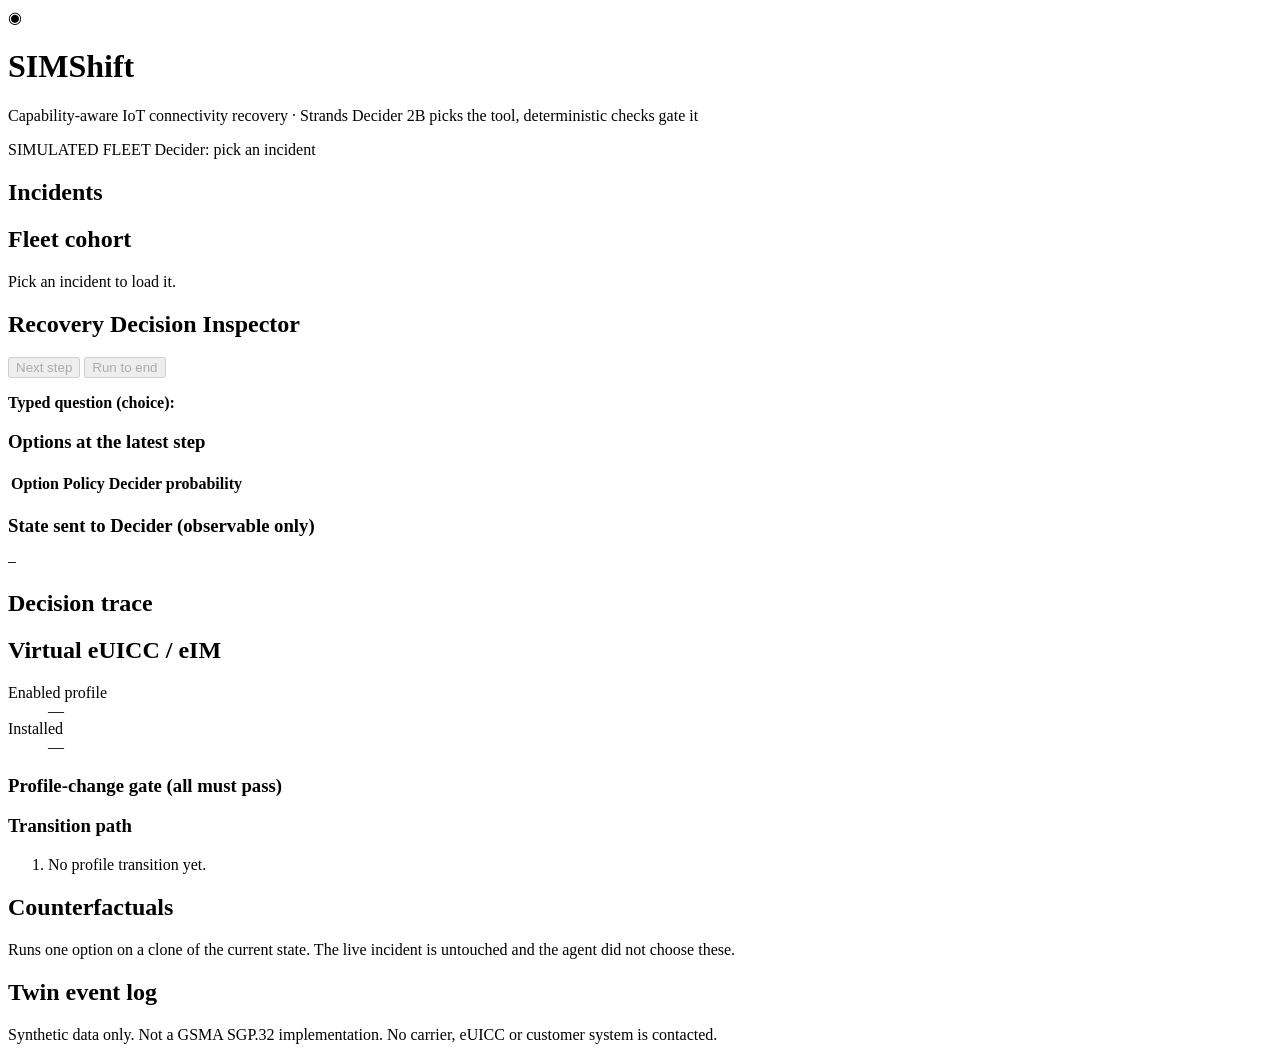
==== simshift/static/index.html @ dc2e5848 "Add Recovery Decision Inspector web UI (stdlib HTTP server, live Decider or recorded replay) - Shows" ====
<!doctype html>
<html lang="en">
<head>
  <meta charset="utf-8">
  <meta name="viewport" content="width=device-width, initial-scale=1">
  <title>SIMShift · Recovery Decision Inspector</title>
  <link rel="stylesheet" href="/style.css">
</head>
<body>
  <header class="top">
    <div class="brand">
      <span class="logo" aria-hidden="true">◉</span>
      <div>
        <h1>SIMShift</h1>
        <p class="tag">Capability-aware IoT connectivity recovery · Strands Decider 2B picks the tool, deterministic checks gate it</p>
      </div>
    </div>
    <div class="chips">
      <span class="chip warn" title="All devices, networks and eSIM operations are synthetic">SIMULATED FLEET</span>
      <span class="chip" id="decider-chip" role="status">Decider: pick an incident</span>
      <span class="chip" id="bedrock-chip"></span>
    </div>
  </header>

  <main class="grid">
    <section class="col">
      <div class="panel">
        <h2>Incidents</h2>
        <div id="scenarios" class="scenarios" role="list"></div>
      </div>
      <div class="panel" aria-live="polite">
        <h2>Fleet cohort</h2>
        <div id="fleet-empty" class="muted">Pick an incident to load it.</div>
        <div id="fleet" hidden>
          <div class="fleet-head">
            <div><span class="big" id="f-devices">0</span> <span class="muted">devices</span></div>
            <div id="f-status" class="status-pill">—</div>
          </div>
          <div class="dots" id="f-dots" aria-hidden="true"></div>
          <div class="meter"><label>Registration</label><div class="bar"><i id="f-reg"></i></div><span id="f-reg-t"></span></div>
          <div class="meter"><label>App telemetry</label><div class="bar"><i id="f-app"></i></div><span id="f-app-t"></span></div>
          <dl class="kv">
            <dt>Serving operator</dt><dd id="f-op">—</dd>
            <dt>Simulated minutes</dt><dd id="f-min">0</dd>
            <dt>Profile changes</dt><dd id="f-pc">0</dd>
            <dt>Calls blocked by the gate</dt><dd id="f-bl">0</dd>
            <dt>Forbidden executions (audited)</dt><dd id="f-fe">0</dd>
          </dl>
        </div>
      </div>
    </section>

    <section class="col wide">
      <div class="panel">
        <div class="panel-head">
          <h2>Recovery Decision Inspector</h2>
          <div class="controls">
            <button id="btn-step" disabled>Next step</button>
            <button id="btn-auto" class="secondary" disabled>Run to end</button>
          </div>
        </div>
        <p class="question"><b>Typed question (choice):</b> <span id="q"></span></p>

        <div id="approval" class="approval" hidden role="alertdialog" aria-labelledby="approval-title">
          <h3 id="approval-title">Human approval needed</h3>
          <p>Every deterministic check passed except approval. Decider and Bedrock cannot approve; you decide.</p>
          <p id="approval-plan" class="small"></p>
          <div class="controls">
            <button id="btn-approve">Approve this profile change</button>
            <button id="btn-reject" class="danger">Decline and escalate</button>
          </div>
        </div>

        <div id="thinking" class="thinking" hidden role="status">Strands Decider 2B is choosing…</div>
        <div id="done" class="done" hidden role="status"></div>

        <div class="split">
          <div>
            <h3>Options at the latest step</h3>
            <table class="opts" aria-describedby="q">
              <thead><tr><th>Option</th><th>Policy</th><th>Decider probability</th></tr></thead>
              <tbody id="opts"></tbody>
            </table>
            <div class="meta" id="meta"></div>
          </div>
          <div>
            <h3>State sent to Decider (observable only)</h3>
            <pre id="state" class="state">—</pre>
          </div>
        </div>
      </div>

      <div class="panel">
        <h2>Decision trace</h2>
        <ol id="trace" class="trace"></ol>
      </div>

      <div class="panel" id="explain-panel" hidden>
        <div class="panel-head">
          <h2>Bedrock explanation</h2>
          <button id="btn-explain" class="secondary">Explain this run</button>
        </div>
        <div id="explain" class="report muted">Bedrock writes a short summary of the trace for a NOC engineer.</div>
      </div>
    </section>

    <section class="col">
      <div class="panel">
        <h2>Virtual eUICC / eIM</h2>
        <dl class="kv">
          <dt>Enabled profile</dt><dd id="e-enabled">—</dd>
          <dt>Installed</dt><dd id="e-installed">—</dd>
        </dl>
        <h3>Profile-change gate (all must pass)</h3>
        <ul id="guards" class="guards"></ul>
        <h3>Transition path</h3>
        <ol id="timeline" class="timeline"><li class="muted">No profile transition yet.</li></ol>
      </div>

      <div class="panel">
        <h2>Counterfactuals</h2>
        <p class="muted small">Runs one option on a clone of the current state. The live incident is untouched and the agent did not choose these.</p>
        <div class="controls col-controls" id="cf-buttons"></div>
        <div id="cf-out" class="cf-out" aria-live="polite"></div>
      </div>

      <div class="panel">
        <h2>Twin event log</h2>
        <ol id="events" class="events"></ol>
      </div>
    </section>
  </main>

  <footer class="foot">
    Synthetic data only. Not a GSMA SGP.32 implementation. No carrier, eUICC or customer system is contacted.
  </footer>
  <script src="/app.js"></script>
</body>
</html>
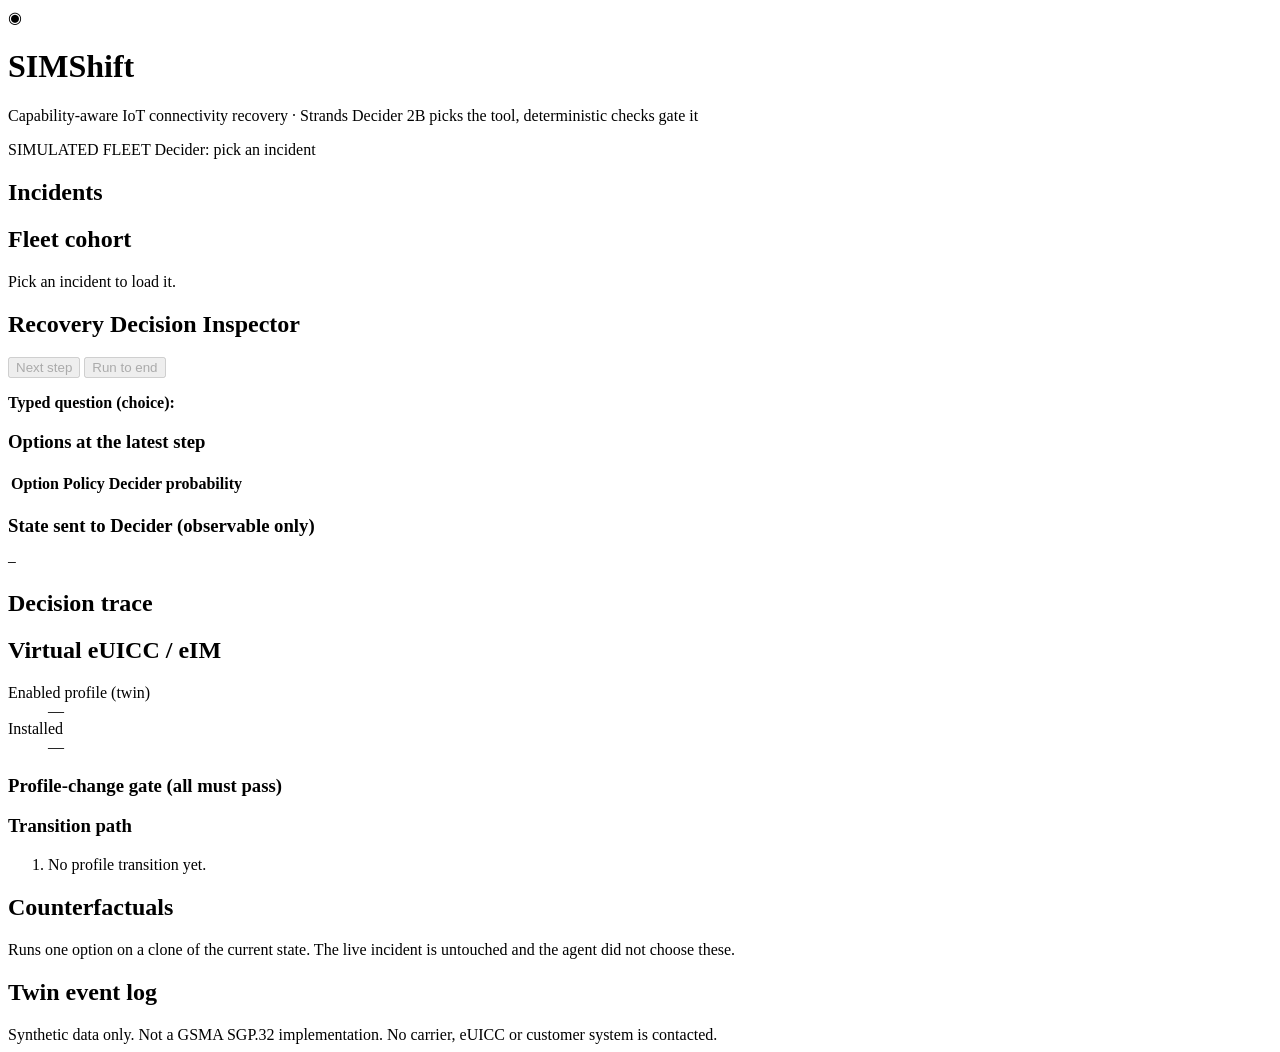
==== commit 4b1e6008: "Telecom fidelity: reject back-off, result milestones, local rollback, replay validator Policy and tw" ====
--- a/simshift/static/index.html
+++ b/simshift/static/index.html
@@ -43,7 +43,7 @@
             <dt>Serving operator</dt><dd id="f-op">—</dd>
             <dt>Simulated minutes</dt><dd id="f-min">0</dd>
             <dt>Profile changes</dt><dd id="f-pc">0</dd>
-            <dt>Calls blocked by the gate</dt><dd id="f-bl">0</dd>
+            <dt>Tool calls denied by the policy gate</dt><dd id="f-bl">0</dd>
             <dt>Forbidden executions (audited)</dt><dd id="f-fe">0</dd>
           </dl>
         </div>
@@ -101,6 +101,7 @@
           <button id="btn-explain" class="secondary">Explain this run</button>
         </div>
         <div id="explain" class="report muted">Bedrock writes a short summary of the trace for a NOC engineer.</div>
+        <p class="muted small">Model-written and not checked against the trace; the trace and fleet panel are the record.</p>
       </div>
     </section>
 
@@ -108,7 +109,7 @@
       <div class="panel">
         <h2>Virtual eUICC / eIM</h2>
         <dl class="kv">
-          <dt>Enabled profile</dt><dd id="e-enabled">—</dd>
+          <dt>Enabled profile (twin)</dt><dd id="e-enabled">—</dd>
           <dt>Installed</dt><dd id="e-installed">—</dd>
         </dl>
         <h3>Profile-change gate (all must pass)</h3>
